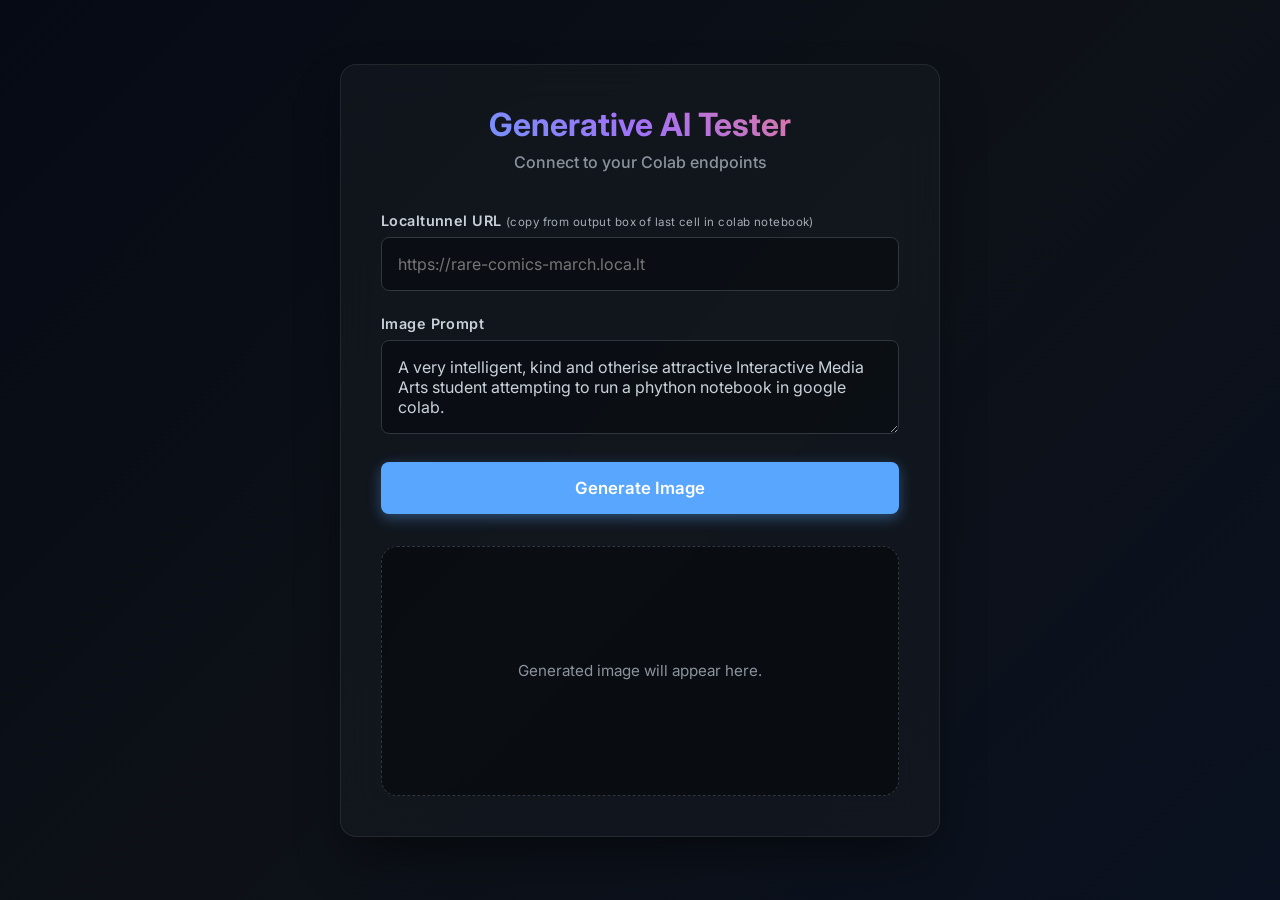
==== Week 07 Colab/Colab Test/index.html @ 18763558 "feat: initialize image generation web interface with styling and API integration" ====
<!DOCTYPE html>
<html lang="en">
<head>
    <meta charset="UTF-8">
    <meta name="viewport" content="width=device-width, initial-scale=1.0">
    <title>AI Image Gen Tester</title>
    <!-- Modern font as per style guidelines -->
    <link href="https://fonts.googleapis.com/css2?family=Inter:wght@400;500;600;700&display=swap" rel="stylesheet">
    <link rel="stylesheet" href="style.css">
</head>
<body>
    <div class="app-container">
        <header>
            <h1>Generative AI Tester</h1>
            <p>Connect to your Colab endpoints</p>
        </header>
        
        <main>
            <div class="input-group">
                <label for="url-input">Localtunnel URL <small style="font-weight: 400; opacity: 0.8; font-size: 0.8em;">(copy from output box of last cell in colab notebook)</small></label>
                <!-- Default placeholder helps user understand what to paste -->
                <input type="url" id="url-input" placeholder="https://rare-comics-march.loca.lt" required>
            </div>

            <div class="input-group">
                <label for="prompt-input">Image Prompt</label>
                <textarea id="prompt-input" rows="3" required>A very intelligent, kind and otherise attractive Interactive Media Arts student attempting to run a phython notebook in google colab.</textarea>
            </div>

            <button id="generate-btn">
                <span class="btn-text">Generate Image</span>
                <span class="loader" id="btn-loader" style="display: none;"></span>
            </button>

            <div id="error-message" class="error-message" style="display: none;"></div>

            <div class="result-container" id="result-container">
                <div class="placeholder-text" id="placeholder-text">Generated image will appear here.</div>
                <img id="result-image" alt="Generated AI Image" style="display: none;">
            </div>
        </main>
    </div>

    <script src="app.js"></script>
</body>
</html>
---- Week 07 Colab/Colab Test/style.css ----
:root {
    --bg-color: #0d1117;
    --panel-bg: rgba(22, 27, 34, 0.6);
    --primary-color: #58a6ff;
    --primary-hover: #3182ce;
    --text-main: #c9d1d9;
    --text-muted: #8b949e;
    --border-color: #30363d;
    --error-color: #f85149;
    --radius: 16px;
}

* {
    box-sizing: border-box;
    margin: 0;
    padding: 0;
}

body {
    font-family: 'Inter', sans-serif;
    /* Deep, modern atmospheric gradient */
    background: linear-gradient(135deg, #050a15, var(--bg-color), #0a1120);
    color: var(--text-main);
    min-height: 100vh;
    display: flex;
    justify-content: center;
    align-items: center;
    padding: 2rem;
}

.app-container {
    width: 100%;
    max-width: 600px;
    background: var(--panel-bg);
    /* Glassmorphism effect */
    backdrop-filter: blur(20px);
    -webkit-backdrop-filter: blur(20px);
    border: 1px solid rgba(255, 255, 255, 0.08);
    border-radius: var(--radius);
    padding: 2.5rem;
    box-shadow: 0 25px 50px -12px rgba(0, 0, 0, 0.5);
    transition: transform 0.3s ease;
}

header {
    text-align: center;
    margin-bottom: 2.5rem;
}

header h1 {
    font-size: 2rem;
    font-weight: 700;
    margin-bottom: 0.5rem;
    /* Vibrant gradient text */
    background: -webkit-linear-gradient(45deg, #58a6ff, #a371f7, #ff7b72);
    -webkit-background-clip: text;
    -webkit-text-fill-color: transparent;
}

header p {
    color: var(--text-muted);
    font-size: 1rem;
    font-weight: 500;
}

.input-group {
    margin-bottom: 1.5rem;
}

.input-group label {
    display: block;
    margin-bottom: 0.5rem;
    font-size: 0.9rem;
    font-weight: 600;
    color: var(--text-main);
    letter-spacing: 0.03em;
}

input[type="url"],
textarea {
    width: 100%;
    background: rgba(1, 4, 9, 0.4);
    border: 1px solid var(--border-color);
    color: var(--text-main);
    border-radius: 8px;
    padding: 1rem;
    font-family: inherit;
    font-size: 1rem;
    transition: all 0.3s ease;
}

input[type="url"]:focus,
textarea:focus {
    outline: none;
    border-color: var(--primary-color);
    background: rgba(1, 4, 9, 0.6);
    box-shadow: 0 0 0 4px rgba(88, 166, 255, 0.15);
}

textarea {
    resize: vertical;
}

button {
    width: 100%;
    background: var(--primary-color);
    color: #ffffff;
    border: none;
    border-radius: 8px;
    padding: 1rem;
    font-family: inherit;
    font-size: 1.05rem;
    font-weight: 600;
    cursor: pointer;
    transition: all 0.2s cubic-bezier(0.4, 0, 0.2, 1);
    display: flex;
    justify-content: center;
    align-items: center;
    gap: 12px;
    box-shadow: 0 4px 14px 0 rgba(88, 166, 255, 0.39);
}

button:hover:not(:disabled) {
    background: var(--primary-hover);
    transform: translateY(-2px);
    box-shadow: 0 6px 20px rgba(88, 166, 255, 0.4);
}

button:active:not(:disabled) {
    transform: translateY(0);
}

button:disabled {
    background: rgba(48, 54, 61, 0.8);
    color: var(--text-muted);
    box-shadow: none;
    cursor: not-allowed;
}

.error-message {
    margin-top: 1.5rem;
    padding: 1rem;
    border-radius: 8px;
    background: rgba(248, 81, 73, 0.1);
    border: 1px solid rgba(248, 81, 73, 0.2);
    color: var(--error-color);
    font-size: 0.95rem;
    font-weight: 500;
    text-align: center;
    animation: fadeIn 0.3s ease-out;
}

.result-container {
    margin-top: 2rem;
    border-radius: var(--radius);
    overflow: hidden;
    background: rgba(0, 0, 0, 0.4);
    border: 1px dashed var(--border-color);
    display: flex;
    justify-content: center;
    align-items: center;
    min-height: 250px;
    position: relative;
    transition: all 0.3s ease;
}

.result-container:hover {
    border-color: rgba(139, 148, 158, 0.5);
}

.result-container img {
    width: 100%;
    height: auto;
    display: block;
    object-fit: cover;
    animation: imageReveal 0.6s cubic-bezier(0.4, 0, 0.2, 1);
}

.placeholder-text {
    color: var(--text-muted);
    font-size: 0.95rem;
    text-align: center;
    padding: 2rem;
    user-select: none;
}

/* Micro-animations */
.loader {
    border: 3px solid rgba(255,255,255,0.2);
    border-top: 3px solid #fff;
    border-radius: 50%;
    width: 20px;
    height: 20px;
    animation: spin 0.8s linear infinite;
}

@keyframes spin {
    0% { transform: rotate(0deg); }
    100% { transform: rotate(360deg); }
}

@keyframes fadeIn {
    from { opacity: 0; transform: translateY(-10px); }
    to { opacity: 1; transform: translateY(0); }
}

@keyframes imageReveal {
    from { opacity: 0; filter: blur(10px); }
    to { opacity: 1; filter: blur(0); }
}
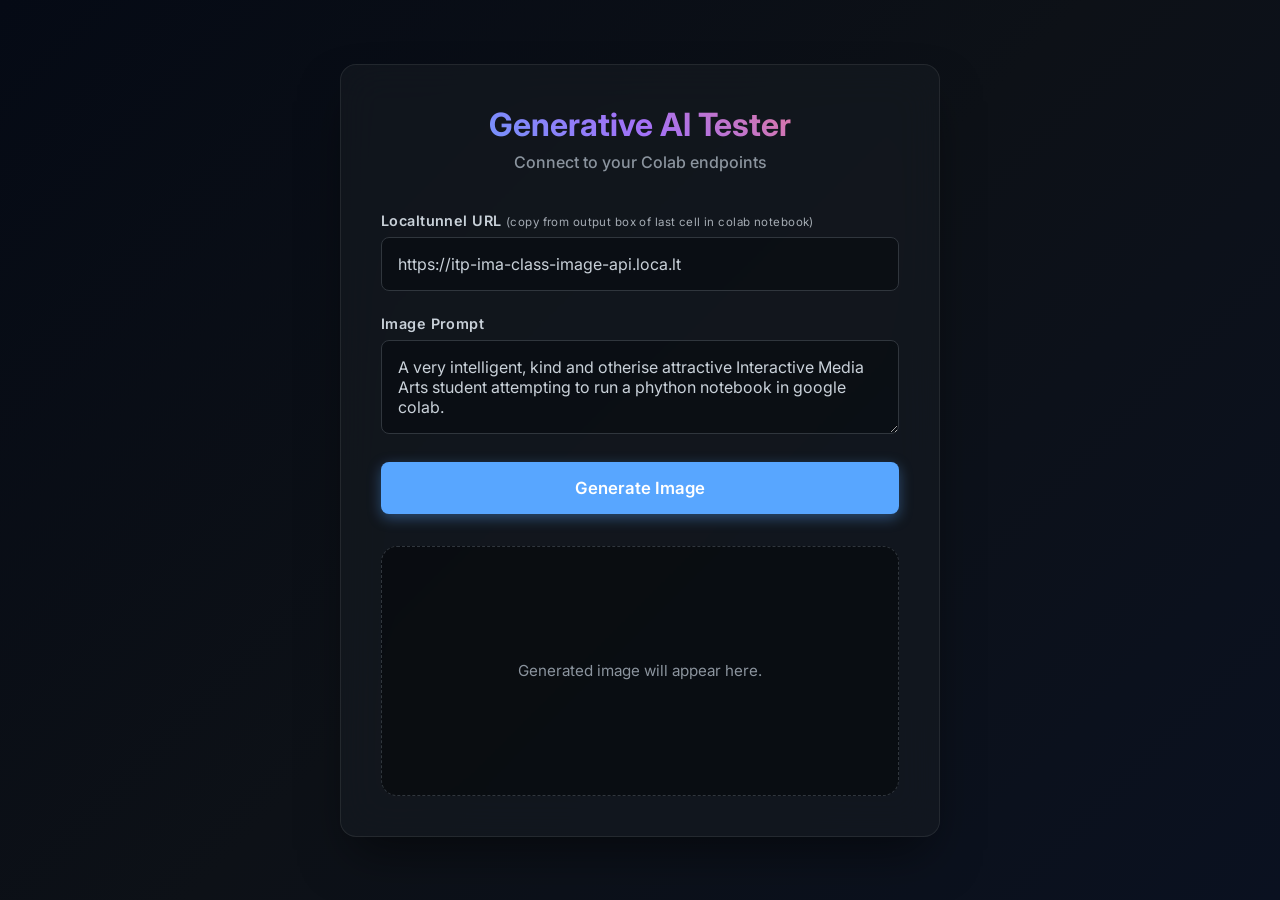
==== commit 3821ed6a: "feat: add default colab URL and improve URL formatting logic" ====
--- a/Week 07 Colab/Colab Test/index.html
+++ b/Week 07 Colab/Colab Test/index.html
@@ -1,5 +1,6 @@
 <!DOCTYPE html>
 <html lang="en">
+
 <head>
     <meta charset="UTF-8">
     <meta name="viewport" content="width=device-width, initial-scale=1.0">
@@ -8,23 +9,28 @@
     <link href="https://fonts.googleapis.com/css2?family=Inter:wght@400;500;600;700&display=swap" rel="stylesheet">
     <link rel="stylesheet" href="style.css">
 </head>
+
 <body>
     <div class="app-container">
         <header>
             <h1>Generative AI Tester</h1>
             <p>Connect to your Colab endpoints</p>
         </header>
-        
+
         <main>
             <div class="input-group">
-                <label for="url-input">Localtunnel URL <small style="font-weight: 400; opacity: 0.8; font-size: 0.8em;">(copy from output box of last cell in colab notebook)</small></label>
+                <label for="url-input">Localtunnel URL <small
+                           style="font-weight: 400; opacity: 0.8; font-size: 0.8em;">(copy from output box of last cell
+                        in colab notebook)</small></label>
                 <!-- Default placeholder helps user understand what to paste -->
-                <input type="url" id="url-input" placeholder="https://rare-comics-march.loca.lt" required>
+                <input type="url" id="url-input" placeholder="https://itp-ima-class-image-api.loca.lt"
+                       value="https://itp-ima-class-image-api.loca.lt" required>
             </div>
 
             <div class="input-group">
                 <label for="prompt-input">Image Prompt</label>
-                <textarea id="prompt-input" rows="3" required>A very intelligent, kind and otherise attractive Interactive Media Arts student attempting to run a phython notebook in google colab.</textarea>
+                <textarea id="prompt-input" rows="3"
+                          required>A very intelligent, kind and otherise attractive Interactive Media Arts student attempting to run a phython notebook in google colab.</textarea>
             </div>
 
             <button id="generate-btn">
@@ -43,4 +49,5 @@
 
     <script src="app.js"></script>
 </body>
-</html>
+
+</html>
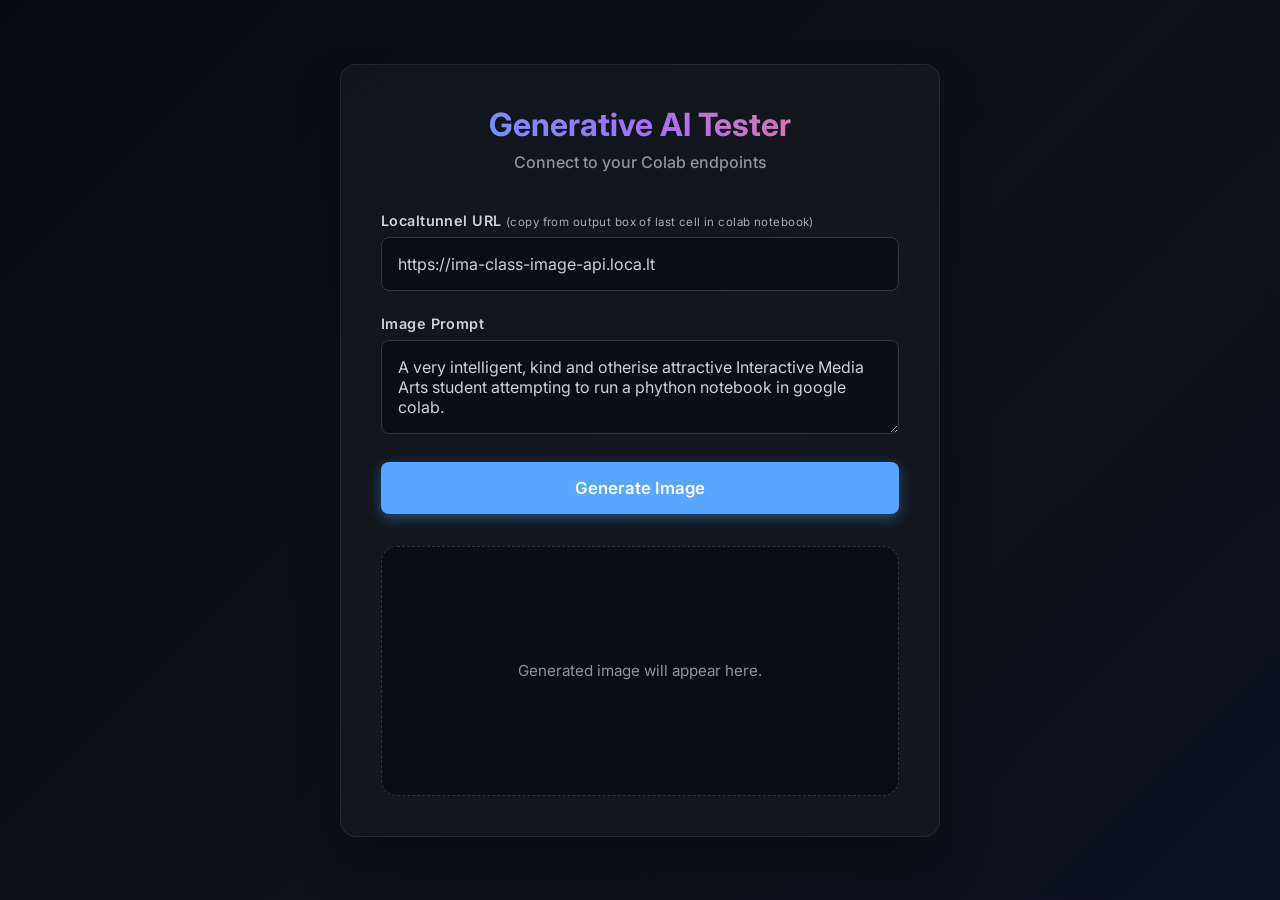
==== commit ba98d9f6: "update default Colab URLs and input handling in test apps" ====
--- a/Week 07 Colab/Colab Test/index.html
+++ b/Week 07 Colab/Colab Test/index.html
@@ -23,8 +23,8 @@
                            style="font-weight: 400; opacity: 0.8; font-size: 0.8em;">(copy from output box of last cell
                         in colab notebook)</small></label>
                 <!-- Default placeholder helps user understand what to paste -->
-                <input type="url" id="url-input" placeholder="https://itp-ima-class-image-api.loca.lt"
-                       value="https://itp-ima-class-image-api.loca.lt" required>
+                <input type="url" id="url-input" placeholder="https://ima-class-image-api.loca.lt"
+                       value="https://ima-class-image-api.loca.lt" autocomplete="off" required>
             </div>
 
             <div class="input-group">
